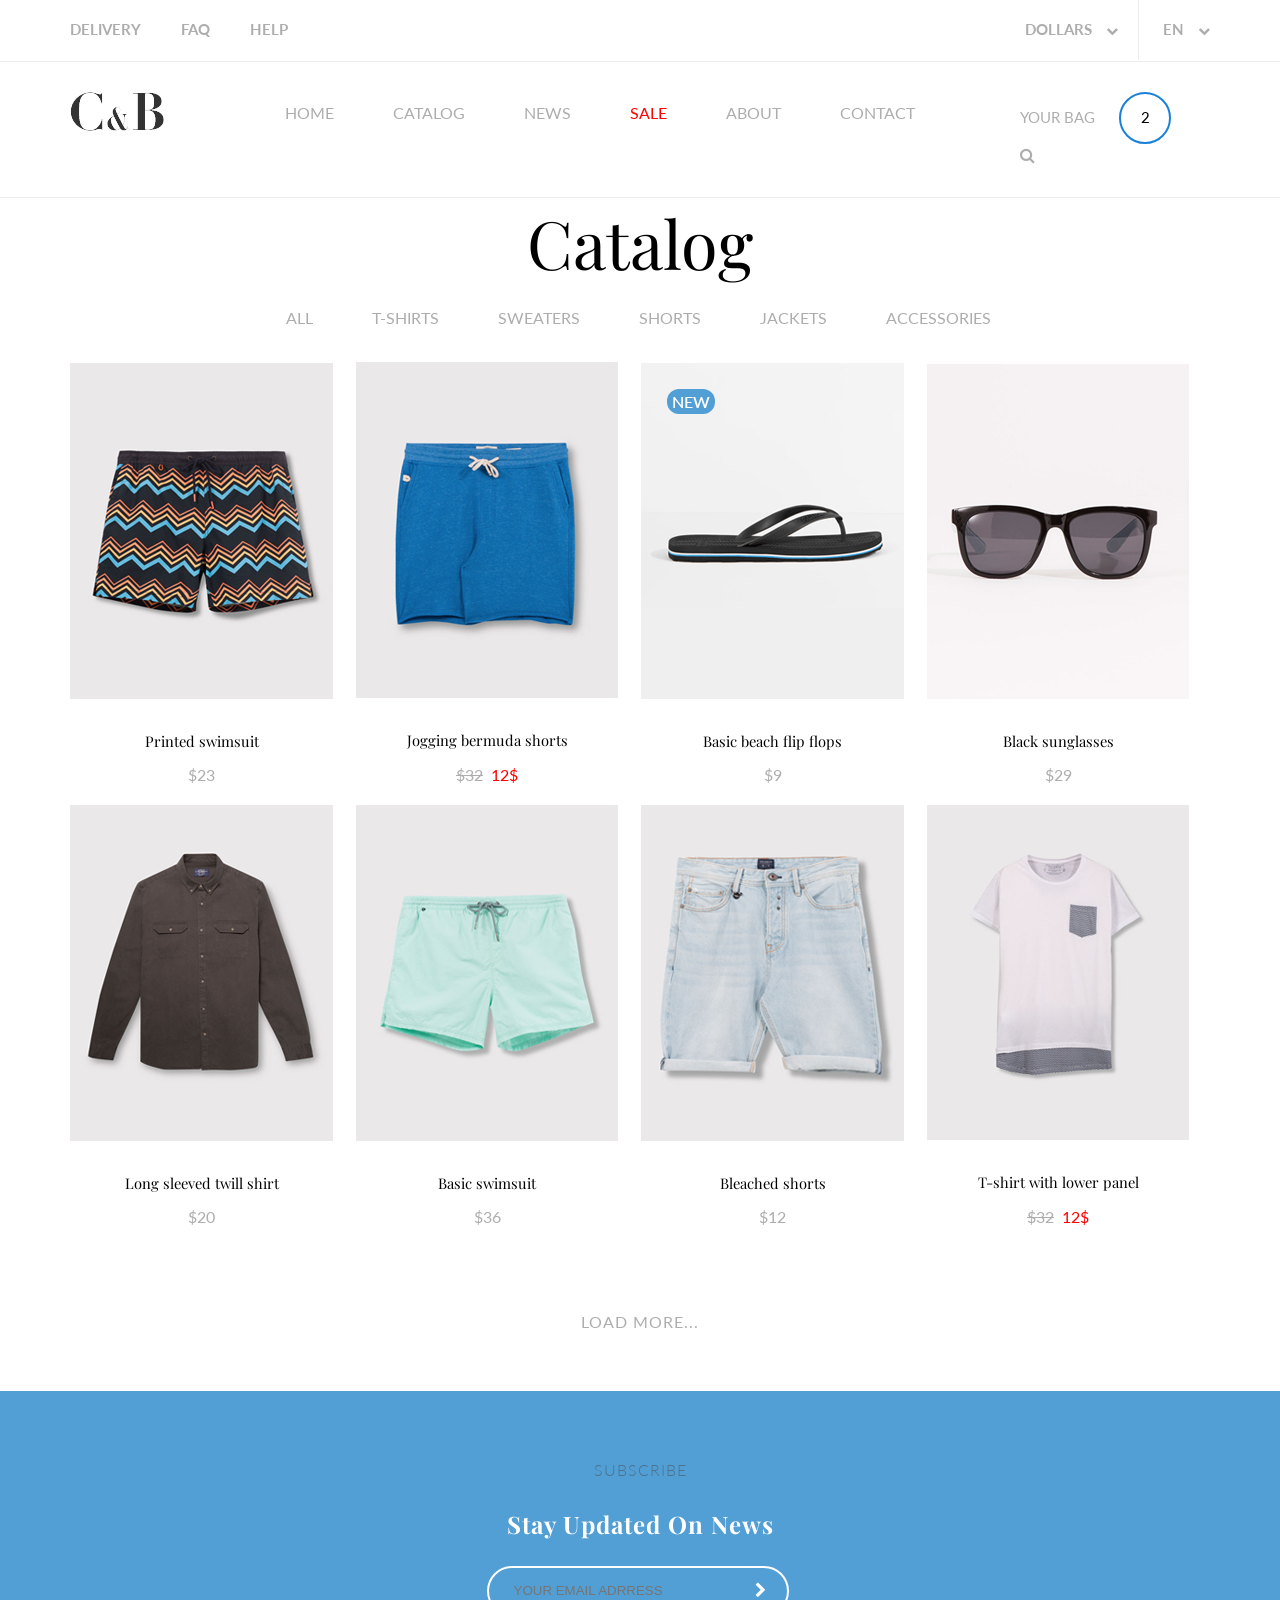
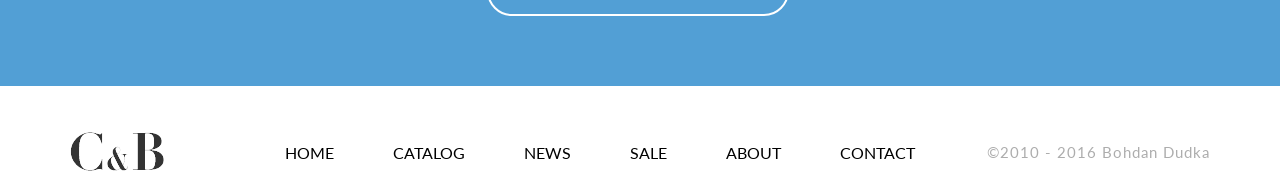
==== works/C&B/index.html @ 68c48a97 "uploaded site" ====
<!DOCTYPE html>
<html lang="en">
    <head>
        <meta charset="utf-8">
        <meta http-equiv="x-ua-compatible" content="ie=edge">
        <title>C&B</title>
        <meta name="description" content="">
        <link rel="stylesheet" href="css/main.css">
        <link rel="stylesheet" href="css/submenu.css">
        <link rel="stylesheet" href="css/scroll.css">
        <link rel="stylesheet" href="css/style.css">
        <link rel="stylesheet" href="https://maxcdn.bootstrapcdn.com/font-awesome/4.5.0/css/font-awesome.min.css">
        <meta name="viewport" content="width=device-width, initial-scale=1">
    </head>
    <body id="Scrolling">
        <a href="#" class="scrollLink">Top</a> <!-- Scroll -->
        <div class="wrapper">
            <div class="container__header">
                <header class="header">
                    <nav class="header__list">
                        <ul class="list">
                            <li class="list__item"><a href="#" class="list__link">delivery</a></li>
                            <li class="list__item"><a href="#" class="list__link">faq</a></li>
                            <li class="list__item"><a href="#" class="list__link">help</a></li>
                        </ul>
                    </nav>
                    <nav class="header__rightList">
                        <ul class="rightList" id="hoverMenu">
                            <li class="rightList__item"><a href="#" class="rightList__link">dollars</a><i class="fa fa-chevron-down" aria-hidden="true"></i><span class="border"></span>
                                <ul class="rightList__submenu"> <!-- SUBMENU -->
                                    <li class="submenu__list"><a href="#" class="submenu__link">rub</a></li>
                                    <li class="submenu__list"><a href="#" class="submenu__link">uah</a></li>
                                </ul>
                            </li>
                            <li class="rightList__item"><a href="#" class="rightList__link">en</a><i class="fa fa-chevron-down" aria-hidden="true"></i>
                                <ul class="rightList__submenu"> <!-- SUBMENU -->
                                    <li class="submenu__list"><a href="#" class="submenu__link">rus</a></li>
                                    <li class="submenu__list"><a href="#" class="submenu__link">ua</a></li>
                                </ul>
                            </li>
                        </ul>
                    </nav>
                </header>
            </div>
            <div class="container__menu container__menu_width_pc">
                <div class="container__menu">
                    <header class="header__logo">
                        <div class="logo">
                            <a href="index.html"><img src="images/logo.png" alt="logo"></a>
                        </div>
                    </header>
                    <div class="main__menu">
                        <nav class="menu__select">
                            <ul class="select">
                                <li class="select__item"><a href="#" class="select__link">home</a></li>
                                <li class="select__item"><a href="#" class="select__link">catalog</a></li>
                                <li class="select__item"><a href="#" class="select__link">news</a></li>
                                <li class="select__item"><a href="#" class="select__link"><span class="menu__item_red">sale</span></a></li>
                                <li class="select__item"><a href="#" class="select__link">about</a></li>
                                <li class="select__item"><a href="#" class="select__link">contact</a></li>
                            </ul>
                        </nav>
                    </div>
                    <div class="container__cart">
                        <div class="cart">
                            <p class="cart__title">Your bag</p>
                            <a href="#" class="cart__link"><div class="cart__circle">2</div></a>
                            <a href="#" class="cart__search"><i class="fa fa-search" aria-hidden="true"></i></a>
                        </div>
                    </div>
                    <div class="container__clearfix"></div>
                </div>
            </div>
            <div class="container__catalog">
                <div class="catalog__head">
                    <div class="head">
                        <h1 class="catalog__heading">catalog</h1>
                        <nav class="catalog__navigation">
                            <ul class="navigation">
                                <li class="navigation__item"><a href="#" class="navigation__link">all</a></li>
                                <li class="navigation__item"><a href="#" class="navigation__link">t-shirts</a></li>
                                <li class="navigation__item"><a href="#" class="navigation__link">sweaters</a></li>
                                <li class="navigation__item"><a href="#" class="navigation__link">shorts</a></li>
                                <li class="navigation__item"><a href="#" class="navigation__link">jackets</a></li>
                                <li class="navigation__item"><a href="#" class="navigation__link">accessories</a></li>
                            </ul>
                        </nav>
                    </div>
                </div>
                <div class="catalog__gallery">
                    <div class="gallery">
                        <div class="gallery__image">
                            <a href="#" class="gallery__link">
                                <img src="images/beach-shorts.png" class="gallery__img" alt="Printed swimsuit">
                                <span class="gallery__title">Printed swimsuit</span>
                                <div class="gallery__price">$23</div>
                            </a>
                        </div>
                        <div class="gallery__image">
                            <a href="#" class="gallery__link">
                                <img src="images/shorts.png" class="gallery__img" alt="Jogging bermuda shorts">
                                <span class="gallery__title">Jogging bermuda shorts</span>
                                <div class="gallery__priceCrossed">$32</div><span class="gallery__priceCrossed gallery__priceCrossed_red">12$</span>
                            </a>
                        </div>
                        <div class="gallery__image">
                            <a href="#" class="gallery__link">
                                <div class="gallery__markNew">New</div>
                                <img src="images/flip-flops.png" class="gallery__img" alt="Basic beach flip flops">
                                <span class="gallery__title">Basic beach flip flops</span>
                                <div class="gallery__price">$9</div>
                            </a>
                        </div>
                        <div class="gallery__image">
                            <a href="#" class="gallery__link">
                                <img src="images/sunglasses.png" class="gallery__img" alt="Black sunglasses">
                                <span class="gallery__title">Black sunglasses</span>
                                <div class="gallery__price">$29</div>
                            </a>
                        </div>
                        <div class="gallery__image">
                            <a href="#" class="gallery__link">
                                <img src="images/shirts.png" class="gallery__img" alt="Long sleeved twill shirt">
                                <span class="gallery__title">Long sleeved twill shirt</span>
                                <div class="gallery__price">$20</div>
                            </a>
                        </div>
                        <div class="gallery__image">
                            <a href="#" class="gallery__link">
                                <img src="images/swimsuit.png" class="gallery__img" alt="Basic swimsuit">
                                <span class="gallery__title">Basic swimsuit</span>
                                <div class="gallery__price">$36</div>
                            </a>
                        </div>
                        <div class="gallery__image">
                            <a href="#" class="gallery__link">
                                <img src="images/jeans-shorts.png" class="gallery__img" alt="Bleached shorts">
                                <span class="gallery__title">Bleached shorts</span>
                                <div class="gallery__price">$12</div>
                            </a>
                        </div>
                        <div class="gallery__image">
                            <a href="#" class="gallery__link">
                                <img src="images/t-shirt.png" class="gallery__img" alt="T-shirt with lower panel">
                                <span class="gallery__title">T-shirt with lower panel</span>
                                <div class="gallery__priceCrossed">$32</div><span class="gallery__priceCrossed gallery__priceCrossed_red">12$</span>
                            </a>
                        </div>
                    </div>
                </div>
                <div class="catalog__load">
                    <div class="load">
                        <a href="#" class="load__more">Load more...</a>
                    </div>
                </div>
            </div>
            <div class="container__subscribe">
                <div class="subscribe">
                    <div class="subscribe__info">
                    	<div class="info">
                        	<p class="subscribe__definition">subscribe</p>
                        	<h2 class="subscribe__heading">stay updated on news</h2>
                        </div>
                        <form class="subscribe__form" id="myform"> <!-- checking EMAIL form -->
                        	<div class="b-form__message b-form__message_error">Data isn't correct</div>
                        	<input type="text" name="email" placeholder="Your email adrress" class="subscribe__input">
                        	<i class="fa fa-chevron-right" aria-hidden="true"><input type="submit" name="confirm" value="" class="subscribe__submit"></i>
                        </form>
                    </div> 
                </div>
            </div>
            <div class="container__footer">
                <footer class="footer">
                    <div class="header__logo">
                        <div class="logo">
                            <a href="index.html"><img src="images/logo.png" alt="logo"></a>
                        </div>
                    </div>
                    <div class="main__menu">
                        <nav class="menu__select">
                            <ul class="select">
                                <li class="select__item"><a href="#" class="select__link_footer">home</a></li>
                                <li class="select__item"><a href="#" class="select__link_footer">catalog</a></li>
                                <li class="select__item"><a href="#" class="select__link_footer">news</a></li>
                                <li class="select__item"><a href="#" class="select__link_footer">sale</a></li>
                                <li class="select__item"><a href="#" class="select__link_footer">about</a></li>
                                <li class="select__item"><a href="#" class="select__link_footer">contact</a></li>
                            </ul>
                        </nav>
                    </div>
                    <div class="footer__copyright">&copy;2010 - 2016 Bohdan Dudka</div>
                    <div class="container__clearfix"></div>
                </footer>
            </div>
        </div>
        <script src="scripts/jquery-3.1.1.min.js"></script>
        <script src="scripts/component.js"></script>
        <script src="scripts/scroll.js"></script>
        <script src="scripts/check_form.js"></script>
        <script src="scripts/hover_menu.js"></script>
        <script>
            var Hover_menu = new Menu("#hoverMenu");
        </script>
        <script>
            var Scroll_1 = new Scroll("#Scrolling");
        </script>
        <script>
        	var MyForm = new formChecker("#myform");
        </script>
    </body>
</html>
---- works/C&B/css/main.css ----
@import url('https://fonts.googleapis.com/css?family=GFS+Didot|Lato:300,400,700,900|Playfair+Display:400,700,900');

body {
    font-family: 'Playfair Display', serif;
    margin: 0;
    padding: 0;
}
.wrapper {

 } 

.container__header { 
	width: 100%;
	border-bottom: 1px solid #ededed;
	padding: 0 0 17px;
} 

.header {
	max-width: 1140px;
	margin: 0 auto;
	height: 44px;
	padding: 0;
 } 

.header__list {
 	float: left;
 	margin: 18px 0 17px 0;
} 

.list { 
	margin: 0;padding: 0;
} 

.list__item { 
	display: inline-block;
	margin: 0 36px 0 0;
} 

.list__link { 
	text-decoration: none;
	color: #adadad;
	text-transform: uppercase;
	font-family: 'Lato', sans-serif;
	font-weight: bold;
	font-size: 11pt;
} 

.header__rightList { 
	float: right;
	margin: 18px 0 0 17px;
} 

.rightList { 
	margin: 0;padding: 0;
} 

.rightList__item { 
	display: inline-block;
} 

.rightList__link { 
	text-decoration: none;
	color: #adadad;
	text-transform: uppercase;
	font-family: 'Lato', sans-serif;
	font-weight: bold;
	font-size: 11pt;
	margin: 0 14px 0 0;
} 
.fa-chevron-down::before {
	font-weight: 300;
	font-size: 9pt;
	color: #adadad;
}
.border {
	border-left: 1px solid #ededed;
	padding: 18px 0 21px 0;
	margin-left: 20px;
	margin-right: 20px;
}
 .container__menu {  
 	margin: 0 auto;
 	max-width: 1140px;
 } 

 .container__menu_width_pc {  
 	max-width: 100%;
 	padding: 30px 0 32px 0;
 	border-bottom: 1px solid #ededed;
 } 

.header__logo { 
	max-width: 191px;
	display: inline-block;
} 

.logo { } 

.main__menu { 
	max-width: 631px;
	display: inline-block;
	vertical-align: middle;
	margin: 0 0px 0 117px;
} 

.menu__select { 
	
} 

.select { 
	padding: 0;
	margin: 0 auto;
	height: 50px;
	max-width: 631px;
} 

.select__item { 
	display: inline-block;
	margin: 0 55px 0 0;
	position: relative;
	padding: 0 0 8px 0;
} 
.select__item:last-child {
	margin-right: 0;
}
.select__item:hover {
	border-bottom: 2px solid #1b81d8;
}

.menu__item_red {
	color: #ff0000;
}

.select__link { 
	text-decoration: none;
	color: #adadad;
	text-transform: uppercase;
	font-family: 'Lato', sans-serif;
} 
.container__cart { 
	width: 208px;
	display: inline-block;
	float: right;
} 

.cart { 
	padding: 0px 0 0px 18px;
} 

.cart__title { 
	display: inline-block;
	margin: 0;
	font-size: 11pt;
	text-transform: uppercase;
	color: #adadad;
	font-family: 'Lato', sans-serif;
	font-weight: 400;
	margin: 0 20px 0 0;
} 

.cart__link {

}
.cart__circle { 
	display: inline-block;
	width: 48px;
	height: 48px;
	font-size: 11pt;
	text-transform: uppercase;
	border: 2px solid #1b81d8;
	border-radius: 100%;
	text-align: center;
	line-height: 48px;
	font-family: 'Lato', sans-serif;
	margin-right: 21px;
	color: #000;
} 

.cart__search { 

} 
.fa-search::before {
	color: #adadad;
}
.container__clearfix {
	clear: both;
}
.container__catalog { } 

.catalog__head { } 

.head { 
	max-width: 1140px;
	margin: 0 auto;
} 

.catalog__heading {
 text-align: center;
 text-transform: capitalize;
 font-size: 50pt;
 font-weight: 400;
 margin: 0;
} 

.catalog__navigation { 
	padding: 20px 0 0 0;
} 

.navigation { 
	margin: 0 auto;
	padding: 0;
	max-width: 708px;
	height: 35px;
} 

.navigation__item {
	display: inline-block;
	margin: 0 55px 0 0;
	position: relative;
	padding: 0 0 8px 0;
}

.navigation__item:last-child {
	margin-right: 0;
}

.navigation__item:hover {
	border-bottom: 2px solid #1b81d8;
} 

.navigation__link {
	text-decoration: none;
	color: #adadad;
	text-transform: uppercase;
	font-family: 'Lato', sans-serif;
}

.catalog__gallery { } 

.gallery { 
	max-width: 1140px;
	margin: 0 auto;
} 

.gallery__image { 
	display: inline-block;
	margin: 20px 19px 0 0;
	text-align: center;
}

.gallery__img {
	max-width: 100%;
	height: auto;
	width: auto;
}

.gallery__link {
	text-decoration: none;
	color: #000;
	position: relative;
}

.gallery__markNew {
	width: 48px;
	height: 25px;
	background: #529fd5;
	color: #fff;
	text-align: center;
	border-radius: 12px;
	text-transform: uppercase;
	line-height: 25px;
	font-family: 'Lato', sans-serif;
	font-weight: 600;
	position: absolute;
	margin: 26px 0 0 26px;
}

.gallery__title {
	font-size: 11pt;
	text-align: center;
	font-weight: 300;
	display: block;
	margin: 28px 0 14px 0;
}
.gallery__price {
	color: #adadad;
	text-align: center;
	font-family: 'Lato', sans-serif;
} 
.gallery__priceCrossed {
	text-align: center;
	color: #adadad;
	font-family: 'Lato', sans-serif;
	text-decoration: line-through;
	display: inline-block;
	text-align: center;
}
.gallery__priceCrossed_red {
	color: #ff0000;
	font-family: 'Lato', sans-serif;
	margin: 0 0 0 8px;
	text-decoration: none;
}

.catalog__load{

}
.load {
	max-width: 1140px;
	margin: 0 auto;
	text-align: center;
}
.load__more {
	
	font-family: 'Lato', sans-serif;
	text-transform: uppercase;
	letter-spacing: 1px;
	color: #adadad;
	margin: 0 auto;
	padding: 85px 0 60px 0;
	display: block;
	text-decoration: none;
}
.container__subscribe { 
	width: 100%;
	height: 100%;
	background: #529fd5;
} 

.subscribe { 
	max-width: 1140px;
	margin: auto;
	text-align: center;
	display: block;
	margin: 0 auto;
	text-transform: capitalize;
	color: #fff;
	letter-spacing: 1px;
	font-weight: 300;
} 
.info {

}
.subscribe__info { 

} 

.subscribe__definition {
	display: block;
	margin: 0;
	text-transform: uppercase;
	font-family: 'Lato', sans-serif;
	padding: 69px 0 29px 0;
	letter-spacing: 1px;
	color: #4d728c;
} 

.subscribe__heading {
 margin: 0 auto;
 padding: 0 0 26px 0;
} 

.subscribe__input { 
	width: 302px;
	height: 50px;
	border: 2px solid #fff;
	border-radius: 200px;
	text-transform: uppercase;
	background: rgba(0,0,0,0.0);
	color: #fff;
	padding: 0 0 0px 25px;
	box-sizing: border-box;
	line-height: 50px;
	margin: 0 0 70px 0;
} 
.subscribe__submit {
	padding: 0;
	width: 42px;
	position: relative;
	margin: -19px 0 0 -64px;
	cursor: pointer;
	background-color: rgba(0,0,0,0);
	border: none;
}
.fa-chevron-right::before {
    margin: 1px 0px 0px -50px;
	position: absolute;
}
.container__footer {
	margin: 46px 0 0 0;
}
.footer {
	max-width: 1140px;
	margin: 0 auto;
}
.select__link_footer {
	text-decoration: none;
	color: #000;
	text-transform: uppercase;
	font-family: 'Lato', sans-serif;
}
.footer__copyright {
	float: right;
	vertical-align: middle;
	padding: 12px 0 12px 0;
	color: #adadad;
	font-family: 'Lato', sans-serif;
	font-size: 11pt;
	letter-spacing: 1px;
}


@media only screen 
  and (min-device-width: 320px) 
  and (max-device-width: 479px)
  and (orientation: portrait) {
  	.header {
  		padding: 0 12px;
  	}
  	.catalog__head {
  		height: 450px;
  	}
  	.navigation__item {
  		width: 100%;
  		text-align: center;
  		padding: 10px 0 20px 0;
  		margin: 0;
  	}
  	.list__item {
  		margin-right: 2px;
  	}
  	.header__rightList {
  		margin: 0;
  	}
  	.rightList__link {
  		margin-right: 7px;
  	}
  	.header__rightList {
  		padding: 18px 0 21px 0;
  	}
  	.border {
  		margin-right: 2px;
  		margin-left: 7px;
  		border-left: 1px solid #ededed !important;

  	}
  	.container__menu {
  		text-align: center;
  	}
  	.container__cart {
  		float: none;
  		padding-top: 15px;
  	}
  	.gallery__image { 
		margin: 0;
		text-align: center;
	}
	.gallery {
		text-align: center;
	}
	.gallery__price { 
		padding-bottom: 20px;
	 }
	.gallery__priceCrossed {
		padding-bottom: 20px;
	}
	.container__footer {
		text-align: center;
		padding-top: 50px;
	}
	.footer__copyright {
		vertical-align: middle;
		padding-top: 12px;
		color: #adadad;
		font-family: 'Lato', sans-serif;
		width: 100%;
	}
	.select {
		padding-top: 20px;
	}
	.select__item {
		padding: 0 5px 5px 0;
		margin: 0;
	}
	.main__menu {
		margin: 0;
	}



}
@media screen and (min-width: 480px) and (max-device-width: 767px) {
	.container__menu{
		text-align: center;
	}
	.head{
		text-align: center;
	}

	.list { 
		margin: 0 0 0 10px;
	} 
	.rightList {
		margin: 0 10px 0 0;
	}
	.container__cart {
		text-align: center;
	}
	.select__item { 
		display: inline-block;
		margin: 0 21px 0 0;
		position: relative;
		padding: 0 0 8px 0;
	} 
	.select { 
		padding: 0;
		margin: 12px 0 0 11px;
		height: 50px;
		max-width: 631px;
	} 

	.header__logo { 
		max-width: 95px;
		display: block;
		margin: 0 auto;
	} 
	.menu__select {
		width: 481px;
	}
	.container__menu {
	    margin: 0 auto;
	    max-width: 1140px;
	    text-align: center !important;
	}
	.container__menu {
 		text-align: center;
 		margin: 0;
 	}
	.main__menu { 
		max-width: 100%;
		display: inline-block;
		vertical-align: middle;
		margin: 0px !important;
	}
	.container__cart {
		width: 100%;
	}
	.navigation {
		padding: 0 0 20px 0;
	} 
	.navigation__item {
		display: inline-block;
		margin: 0 7px 0 2px;
		position: relative;
		padding: 0 0 8px 0;
	}
	.container__menu_width_pc {  
	 	width: 100%;
	 	padding: 30px 0 60px 0;
	 	border-bottom: 1px solid #ededed;
 	}
 	.footer {
 		text-align: center;
 	} 
 	.footer__copyright {
		vertical-align: middle;
		padding-top: 12px;
		color: #adadad;
		font-family: 'Lato', sans-serif;
		width: 100%;
	}
	.cart { 
		padding: 0px 0 0px 18px;
		margin: 0 10px 0px -10px;
	}
	.gallery__link {
	text-decoration: none;
	color: #000;
	position: relative;
}
	.gallery__price {
		padding: 0 0 20px 0;
	}
	.gallery__priceCrossed {
		padding: 0 0 20px 0;
	}
	.gallery__markNew {
		position: absolute;
		margin: 26px 0 0 26px;
		left: 0;
}
	.gallery__image { 
		display: block;
		margin: 0 auto;
		text-align: center;
	}

}

@media only screen
and (min-device-width: 768px)
and (max-device-width: 1024px)
and (orientation: landscape) {

	.container__menu_width_pc {  
	 	max-width: 100%;
		text-align: center;
 	}

 	.main__menu {
 		margin: 0;
 		max-width: 100%;
 	}
 
	.header__logo {
	    margin: 0 45px 0 0;
	}
	.header__list {
	 	margin: 18px 0 17px 10px;
	} 
	.header__rightList { 
		margin: 18px 38px 0 17px;
	} 
	.gallery {
		text-align: center;
	}
	.footer__copyright {
		width: 100%;
	}
	.gallery__link {
		position: relative;
	}
	.footer {
		max-width: 1140px;
		margin: 0 auto;
		text-align: center;
	}
}
@media only screen
and (min-device-width: 768px)
and (max-device-width: 1024px)
and (orientation: portrait) {
	.header__list {
		margin-left: 20px;
	}
	.header__rightList {
		margin-right: 20px;
	}
	.container__menu{
		text-align: center;
	}
	.main__menu {
		margin: 0;
	}
	.gallery {
		text-align: center;
	}
	.container__cart{
		float: none;

	}
	.footer__copyright {
		float: none;
	}
	.footer{
		text-align: center;
	}
}
---- works/C&B/css/submenu.css ----
@import "https://fonts.googleapis.com/css?family=Open+Sans:300,400,600,700";


.rightList__submenu {
	background: none repeat scroll 0 0 #DDDDDD;
    list-style-type: none;
    margin: 0;
    padding: 0;
    position: absolute;
    width: 90px;
    display: none;
    opacity: 1;
}
.submenu__list {
	
}
.submenu__link {
	display: block;
    font-family: 'Lato';
    font-weight: bold;
    padding: 3px 10px;
    text-decoration: none;
    color: #1b81d8;
    font-size: 16px;
    letter-spacing: 1px;
    text-decoration: none;
    text-transform: uppercase;
    text-align: center;
}
.submenu__link:hover {
	background: none repeat scroll 0 0 #ADD8E6;
    color: #a2403d;

}
---- works/C&B/css/scroll.css ----
@import url('https://fonts.googleapis.com/css?family=GFS+Didot|Lato:300,400,700,900|Playfair+Display:400,700,900');

body {
	height: 1500px;
}
.scrollLink {
	display: none;
	width: 50px;
	height: 50px;
	border-radius: 15%;
	background-color: #1b81d8;
	text-align: center;
	line-height: 50px;
	text-decoration: none;
	color: rgb(255,255,255);
	position: fixed;
	bottom: 20px;
	right: 20px;
	font-weight: bold;
	font-family: 'Lato', sans-serif;
}
---- works/C&B/css/style.css ----
.b-textfield_error{
	box-shadow:		0 0 2px red;
}

.b-form__message {
    border: 1px solid;
    border-radius: 3px;
    margin: 10px 0;
    padding: 10px;
	display: none;
}
.b-form__message_error {
    background: none repeat scroll 0 0 #FFFFFF;
    border-color: #E30000;
    color: #FF0000;
    width: 200px;
    margin: 20px auto;
}
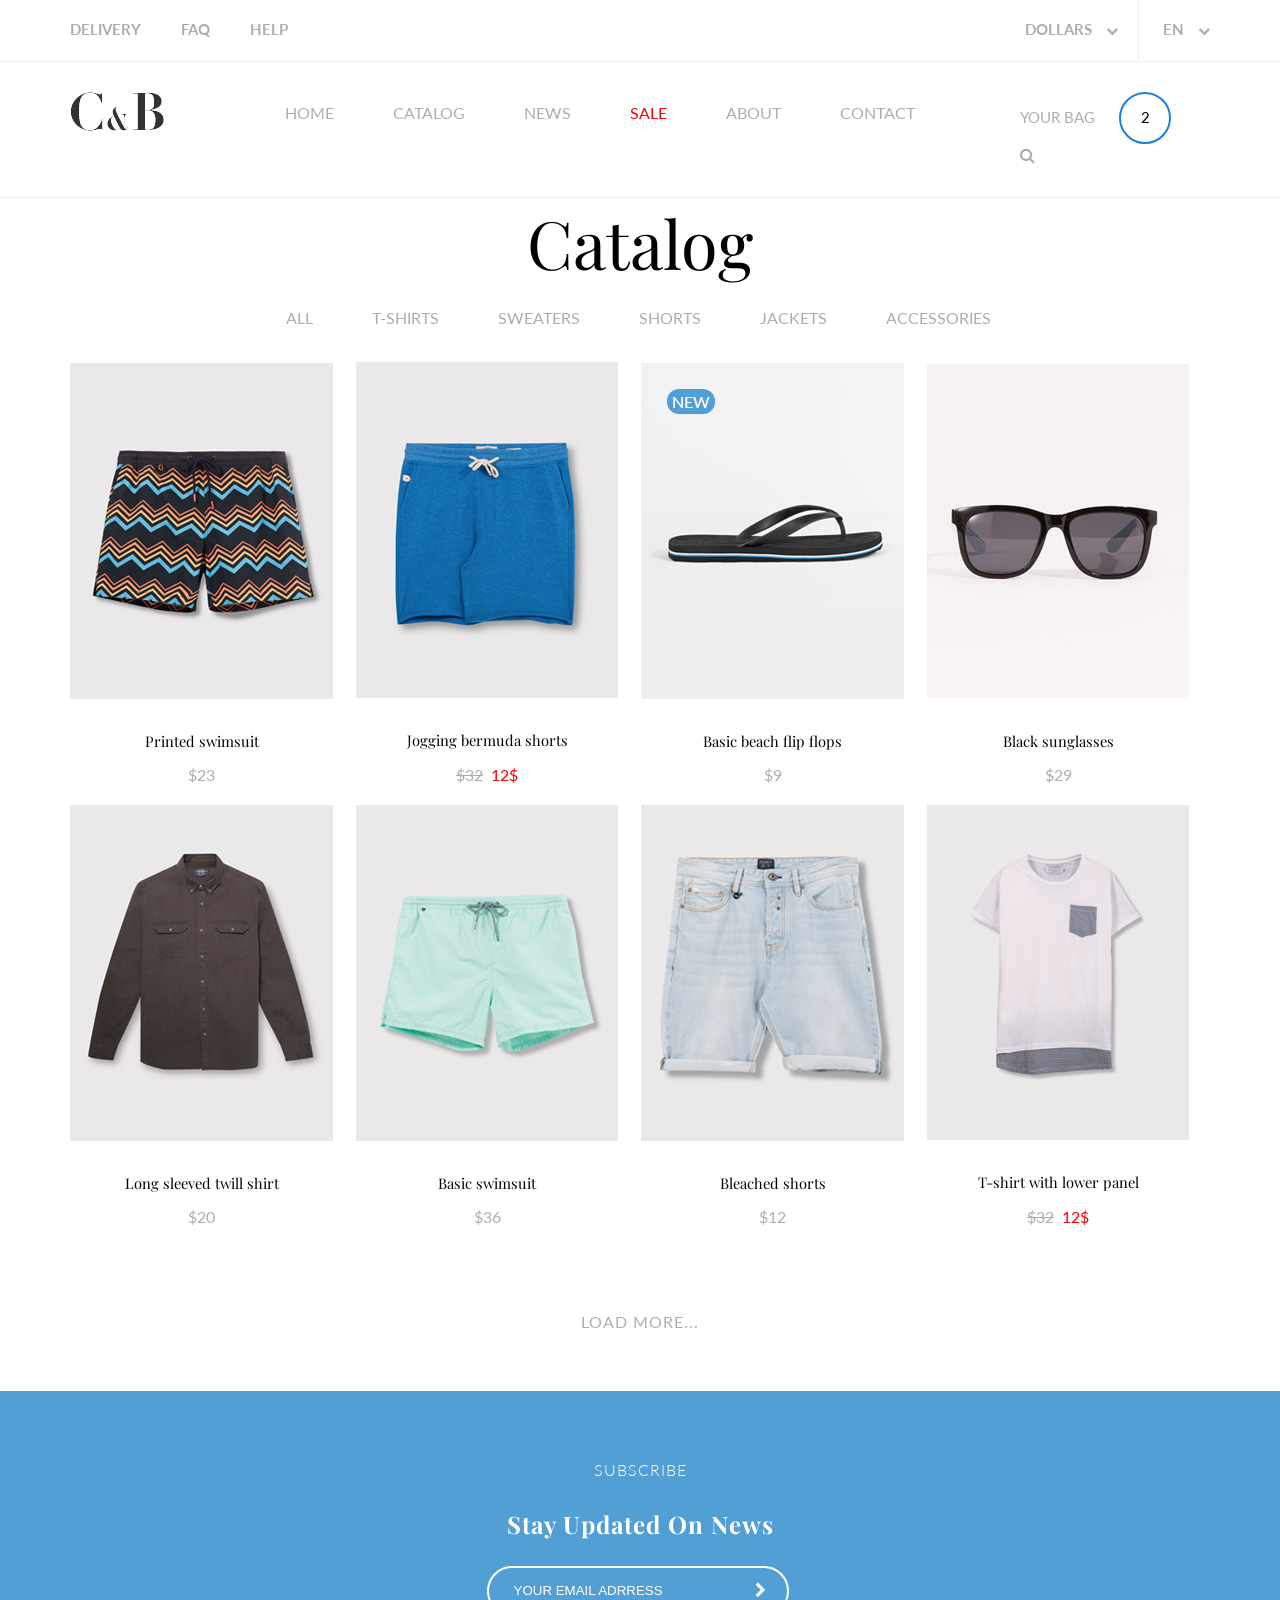
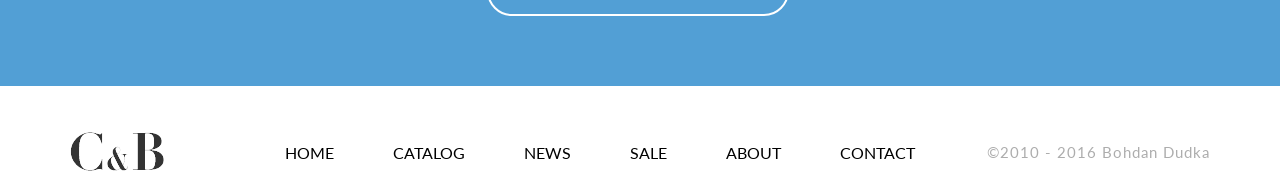
==== commit 32a98343: "modified slided button and fixed placeholder text" ====
--- a/works/C&B/index.html
+++ b/works/C&B/index.html
@@ -13,7 +13,7 @@
         <meta name="viewport" content="width=device-width, initial-scale=1">
     </head>
     <body id="Scrolling">
-        <a href="#" class="scrollLink">Top</a> <!-- Scroll -->
+        <a href="#" class="scrollLink"><i class="fa fa-chevron-up" aria-hidden="true"></i></a> <!-- Scroll -->
         <div class="wrapper">
             <div class="container__header">
                 <header class="header">
--- a/works/C&B/css/main.css
+++ b/works/C&B/css/main.css
@@ -257,7 +257,6 @@
 .gallery__link {
 	text-decoration: none;
 	color: #000;
-	position: relative;
 }
 
 .gallery__markNew {
@@ -352,7 +351,7 @@
 	font-family: 'Lato', sans-serif;
 	padding: 69px 0 29px 0;
 	letter-spacing: 1px;
-	color: #4d728c;
+	color: #fff;
 } 
 
 .subscribe__heading {
@@ -372,7 +371,12 @@
 	box-sizing: border-box;
 	line-height: 50px;
 	margin: 0 0 70px 0;
-} 
+}
+::-webkit-input-placeholder   {color:#fff;}
+::-moz-placeholder            {color:#fff;}/* Firefox 19+ */
+::-moz-placeholder            {color:#fff;}/* Firefox 18- */
+::-ms-input-placeholder       {color:#fff;}
+
 .subscribe__submit {
 	padding: 0;
 	width: 42px;
@@ -451,6 +455,9 @@
   		float: none;
   		padding-top: 15px;
   	}
+  	.cart { 
+	padding: 0;
+	} 
   	.gallery__image { 
 		margin: 0;
 		text-align: center;
@@ -464,6 +471,7 @@
 	.gallery__priceCrossed {
 		padding-bottom: 20px;
 	}
+
 	.container__footer {
 		text-align: center;
 		padding-top: 50px;
